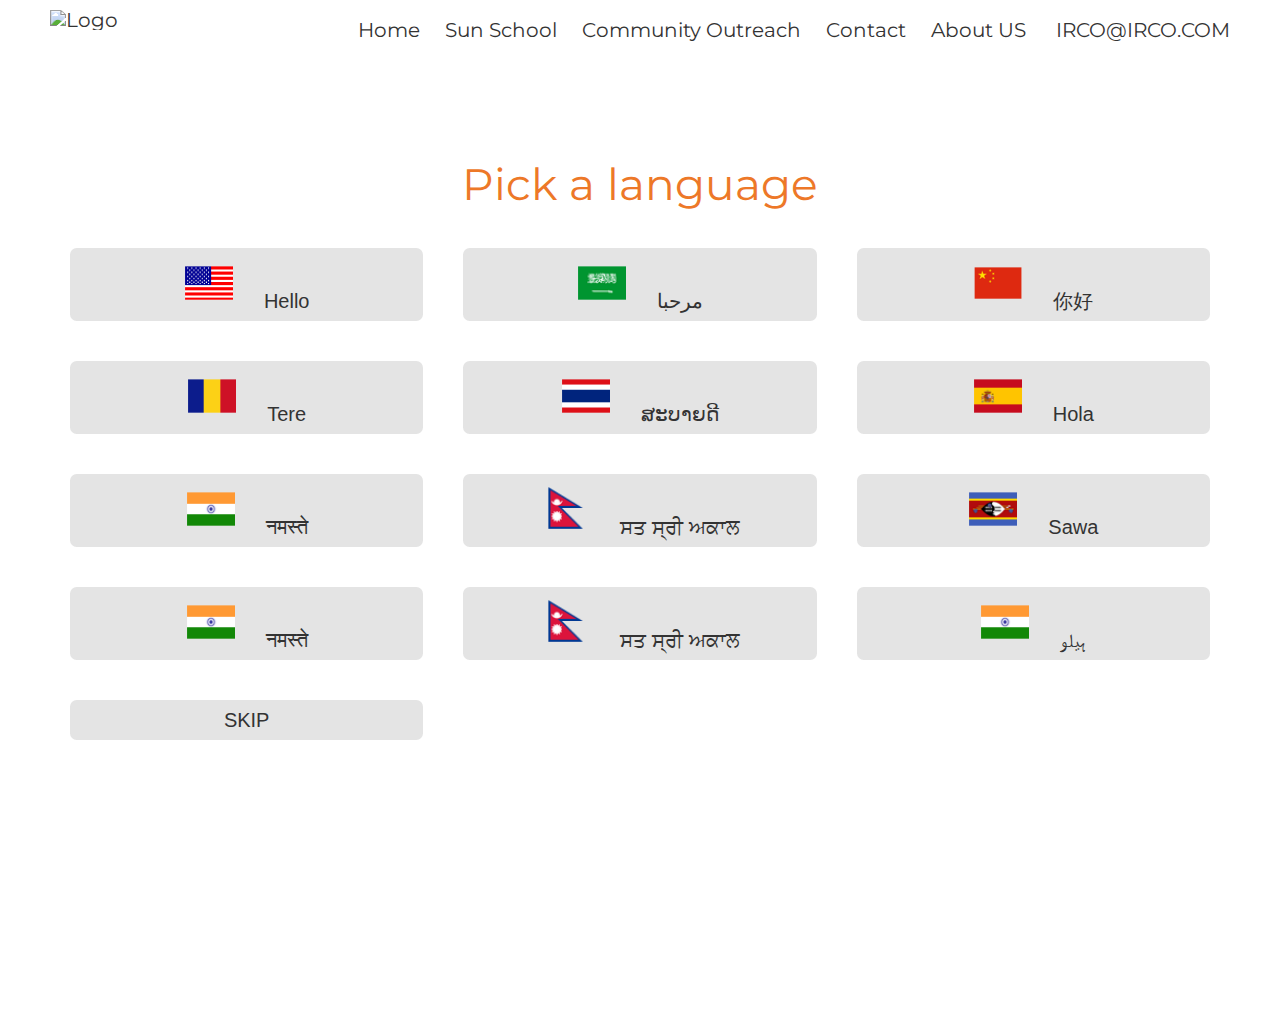
==== index.html @ fccf9692 "added skip function" ====
<!DOCTYPE HTML>
<html lang="en">
<head>
	<title>IRCO</title>
	<meta http-equiv="X-UA-Compatible" content="IE=edge">
    <meta name="viewport" content="width=device-width, initial-scale=1">
	<meta charset="UTF-8">
	
	<!-- Font -->
	<link href="https://fonts.googleapis.com/css?family=Montserrat" rel="stylesheet">
	
	<!-- Stylesheets -->
	<!-- <link href="common-css/bootstrap.css" rel="stylesheet"> -->
	
	<link href="common-css/ionicons.css" rel="stylesheet">
	
	<!-- REVOLUTION STYLE SHEETS -->
	<link rel="stylesheet" type="text/css" href="revolution/css/settings.css">
		
	<!-- REVOLUTION JS FILES -->
		
	<link href="01_Photography/css/styles.css" rel="stylesheet">
	
	<link href="01_Photography/css/responsive.css" rel="stylesheet">
	
	<link href="06_Regular_Page/css/language.css" rel="stylesheet">
	
</head>
<body>
	
	<header>
		<a class="logo" href="#"><img src="https://pbs.twimg.com/profile_images/279219216/GlobeText551-_Blue__2_.PNG" alt="Logo"></a>
		
		<a class="right-area" href="mailto:contact@colorlib.com">IRCO@IRCO.COM</a>
		
		<a class="menu-nav-icon" data-menu="#main-menu"><i class="ion-navicon"></i></a>
		
		<ul class="main-menu" id="main-menu">
				<li><a href="home.html">Home</a></li>
				<li><a href="school.html">Sun School</a></li>
				<li class="drop-down"><a href="#!">Community Outreach</i></a></li>
				<li><a href="home.html">Contact</a></li>
				<li><a href="home.html">About US</a></li>
		</ul>
	</ul>
	</header>
	
	<section>
		<h2> Pick a language </h2> 
		<ul class="language">
		<li class="li-language"><button type="button"><img src="../images/United-States.png">Hello</button></li>
			
		<li class="li-language"><button type="button"> <img src="../images/Saudi-Arabia.png">مرحبا</button></li>

		<li class="li-language"><button type="button"><img src="../images/China.png">你好</button></li>
			
		<li class="li-language"><button type="button"><img src="../images/Chad.png">Tere</button></li>
			
		<li class="li-language"><button type="button"><img src="../images/Thailand.png">ສະບາຍດີ</button></li>
				
		<li class="li-language"><button type="button"><img src="../images/Spain.png">Hola</button></li>
		
		<li class="li-language"><button type="button"><img src="../images/India.png">नमस्ते</button></li>
				
		<li class="li-language"><button type="button"><img src="../images/Nepal.png">ਸਤ ਸ੍ਰੀ ਅਕਾਲ</button></li>
			
		<li class="li-language"><button type="button"><img src="../images/Swaziland.png">Sawa</button></li>
		
		<li class="li-language"><button type="button"><img src="../images/India.png">नमस्ते</button></li>
				
		<li class="li-language"><button type="button"><img src="../images/Nepal.png">ਸਤ ਸ੍ਰੀ ਅਕਾਲ</button></li>
			
		<li class="li-language"><button type="button"><img src="../images/India.png">ہیلو</button></li>
		
		<li class="li-language"><button type="button" onclick="location.href='school.html'"> SKIP </button></li>
		</ul>
	</section>
	<style scoped>
		@import url('https://fonts.googleapis.com/css?family=Montserrat');
	h2 {
		text-align: center;
		margin-top: 100px;
		color: #ED7828;
		font-family: 'Montserrat', sans-serif;
	}
	img {
		width: 50px;
		height: 50px;
		margin-right: 30px;
	}
	.language {
			margin-top: 20px;
			display: grid;
			grid-template-columns: repeat(auto-fit, minmax(320px, 1fr));
			list-style-type: none;
			padding: 0;
			font-family: 'Montserrat', sans-serif;
		}
	.li-language {
		position:relative;
		font-family: 'Montserrat', sans-serif;
		text-align: center; 
		display: flex;
		justify-content: center;
		margin: 20px;
		padding: 10px;
    background-color: #e4e4e4;
		font-size: 15em;
		border-radius: 5pt;
	}
	.li-language:hover {
		background-color: #e4e4e4;
		border: 3pt solid #ED7828;
		border-radius: 5pt;
	}
	</style>
	<footer>
		<p class="copyright">
			<!-- Link back to Colorlib can't be removed. Template is licensed under CC BY 3.0. -->
Copyright &copy;<script>document.write(new Date().getFullYear());</script> All rights reserved | This template is made with <i class="ion-heart" aria-hidden="true"></i> by <a href="https://colorlib.com" target="_blank">Colorlib</a>
<!-- Link back to Colorlib can't be removed. Template is licensed under CC BY 3.0. -->
		</p>
		
		<ul class="social-icons">
			<li><a href="#"><i class="ion-social-facebook-outline"></i></a></li>
			<li><a href="#"><i class="ion-social-twitter-outline"></i></a></li>
			<li><a href="#"><i class="ion-social-instagram-outline"></i></a></li>
			<li><a href="#"><i class="ion-social-vimeo-outline"></i></a></li>
			<li><a href="#"><i class="ion-social-pinterest-outline"></i></a></li>
		</ul><!-- social-icons -->
	</footer>
	
	
	<!-- SCIPTS -->
	
	<script src="common-js/jquery-3.2.1.min.js"></script>
	
	<script src="common-js/tether.min.js"></script>
	
	<!-- <script src="common-js/bootstrap.js"></script> -->
	

	<script src="common-js/scripts.js"></script>
	
</body>
</html>
---- 01_Photography/css/styles.css ----
/*
====================================================

* 	[Master Stylesheet]
	
	Theme Name :  
	Version    :  
	Author     :  
	Author URI :  

====================================================

	TOC
	
	1. PRIMARY STYLES
	2. COMMONS FOR PAGE DESIGN
	3. HEADER
	4. INTRO SECTION
	5. PORFOLIO SECTION
	6. ABOUT SECTION
	7. EXPERIENCE SECTION
	8. EDUCATION SECTION
	9. COUNTER SECTION
	10. FOOTER

====================================================


/* ---------------------------------
1. PRIMARY STYLES
--------------------------------- */

html{ font-size: 100%; height: 100%; overflow-x: hidden; margin: 0px;  padding: 0px; touch-action: manipulation; }


body{ font-size: 20px; font-family: 'Montserrat', sans-serif; margin: 0; font-weight: 400;
	-webkit-font-smoothing: antialiased; -moz-osx-font-smoothing: grayscale; word-wrap: break-word; 
	line-height: 1; margin: 0 50px; padding: 60px 0; height: 100vh; 
	width: calc(100% - 100px); position: relative; z-index: 1; color: #333; }

h1, h2, h3, h4, h5, h6, p, a, ul, span, li, img, inpot, button{ margin: 0; padding: 0; }

h1,h2,h3,h4,h5,h6{ line-height: 1.5; font-weight: inherit; }

h1,h2,h3{ font-family: 'Poppins', cursive; }

p{ line-height: 1.6; font-size: 1.05em; font-weight: 400; color: #777; }

h1{ font-size: 4em; line-height: 1; }
h2{ font-size: 2.2em; line-height: 1.1; }
h3{ font-size: 1.8em; }
h4{ font-size: 1.3em; }
h5{ font-size: 1em; }
h6{ font-size: .9em; letter-spacing: 1px; }

a, button{ display: inline-block; text-decoration: none; color: inherit; line-height: 1; 
	-webkit-transition: all .25s ease-in-out; transition: all .25s ease-in-out; }

a:focus, a:active, a:hover,
button:focus, button:active, button:hover,
a b.light-color:hover{ text-decoration: none; color: #37D583; }

b{ font-weight: 600; }

button {
	font-size: 15pt;
}

img{ width: 100%; }

li{ list-style: none; display: inline-block; }

span{ display: inline-block; }

button{ outline: 0; border: 0; background: none; cursor: pointer; }

.icon{ font-size: 1.1em; display: inline-block; line-height: inherit; }

[class^="icon-"]:before, [class*=" icon-"]:before{ line-height: inherit; }

b.max-bold{ font-weight: 700; }



/* ---------------------------------
2. COMMONS FOR PAGE DESIGN
--------------------------------- */

.display-table{ display: table; height: 100%; } 
.display-table-cell{ display: table-cell; vertical-align: middle; } 

.color-black{ color: #000; }
.color-green{ color: #36D98A; }

.margin-tb-10{ margin-top: 10px; margin-bottom: 10px; }

.margin-b-5{ margin-bottom: 5px; }
.margin-b-10{ margin-bottom: 10px; }
.margin-b-30{ margin-bottom: 30px; }


/* ---------------------------------
3. HEADER
--------------------------------- */

header{ position: absolute; top: 0; left: 0; right: 0; height: 60px; text-align: center; z-index: 1000; }

header:after{ content:''; clear: both; }

header .logo{ float: left; height: 100px; margin: 10px 0; }

header .logo img{ height: 100%; width: auto; }


header .main-menu{ float: right; }

header ul.main-menu > li > a{ height: 100%; line-height: 60px; padding: 0 10px; }


header .right-area{ float: right; height: 100%; line-height: 60px; margin-left: 20px; }


/* HAMBURGER ICON */

.menu-nav-icon{ display: inline-block; font-size: 30px; line-height: 40px; margin: 10px 0; 
	display: none; cursor: pointer; }

	
/* DROPDOWN MENU STYLING */

header .main-menu li.drop-down{ position: relative; text-align: left; }

header .main-menu li.drop-down > ul.drop-down-menu{ display: none; position: absolute; top: 60px; 
	left: 0; min-width: 180px; box-shadow: 0px 3px 10px rgba(0,0,0,.3); background: #fff; }

header .main-menu li.drop-down > ul.drop-down-menu li{ display: block; border-top: 1px solid #ddd; }

header .main-menu li.drop-down > ul.drop-down-menu li > a{ display: block; padding: 17px 20px; }

header .main-menu li i{margin-left: 10px; }


/* DROPDOWN HOVER */

header .main-menu li.drop-down a.mouseover + ul.drop-down-menu{ display: block; 
	animation: full-opacity-anim .2s forwards; }


@keyframes full-opacity-anim{
	0%{ opacity: 0; }
	100%{ opacity: 1; }
}


/* ---------------------------------
4. SLIDER
--------------------------------- */

.slider-section{ height: 100%; width: 100%; position: relative; z-index: 1; }

.bg-img{ position: absolute; top: 0; bottom: 0; left: 0; right: 0; z-index: -1; 
	background-size: cover; }

.bg-1{ background-image: url(../../images/slider-1-1920x1080.jpg); }


.rev_slider_wrapper.fullscreen-container{ height: 100%!important; width: 100%!important; 
	margin: 0 auto!important; left: auto!important;}

.forcefullwidth_wrapper_tp_banner{ height: 100%!important; }

.tp-bullet{ border-radius: 50px; }

.tp-leftarrow,
.tp-rightarrow{ border-radius: 50px; -webkit-transform: scale(1.3); transform: scale(1.3); }


.visit-btn{ min-width: 150px!important; }



/* ---------------------------------
10. FOOTER
--------------------------------- */

footer{ position: absolute; bottom: 0; left: 0; right: 0; overflow: hidden; z-index: 10000;
	text-align: center; }

footer .copyright{ font-size: .95em; line-height: 60px; left: 0; position: absolute; }


footer .show-thumb-btn{ height: 30px; line-height: 30px; margin: 15px 0; position: relative; }

footer .show-thumb-btn:after{ content:''; position: absolute; bottom: 3px; top: 3px; left: -2px; 
	right: -2px; z-index: -1; background: #aaa; 
	-webkit-transform-origin: bottom; transform-origin: bottom; 
	-webkit-transform: scaleY(.15); transform: scaleY(.15);
	-webkit-transition: all .2s ease; transition: all .2s ease; }

footer .show-thumb-btn:hover{ color: #fff; }
footer .show-thumb-btn:hover:after{ background: #333;  
	-webkit-transform: scaleY(1); transform: scaleY(1); }


footer .social-icons{ position: absolute; right: 0; top: 0; }

footer .social-icons > li > a{ height: 60px; line-height: 60px; margin-left: 20px; }
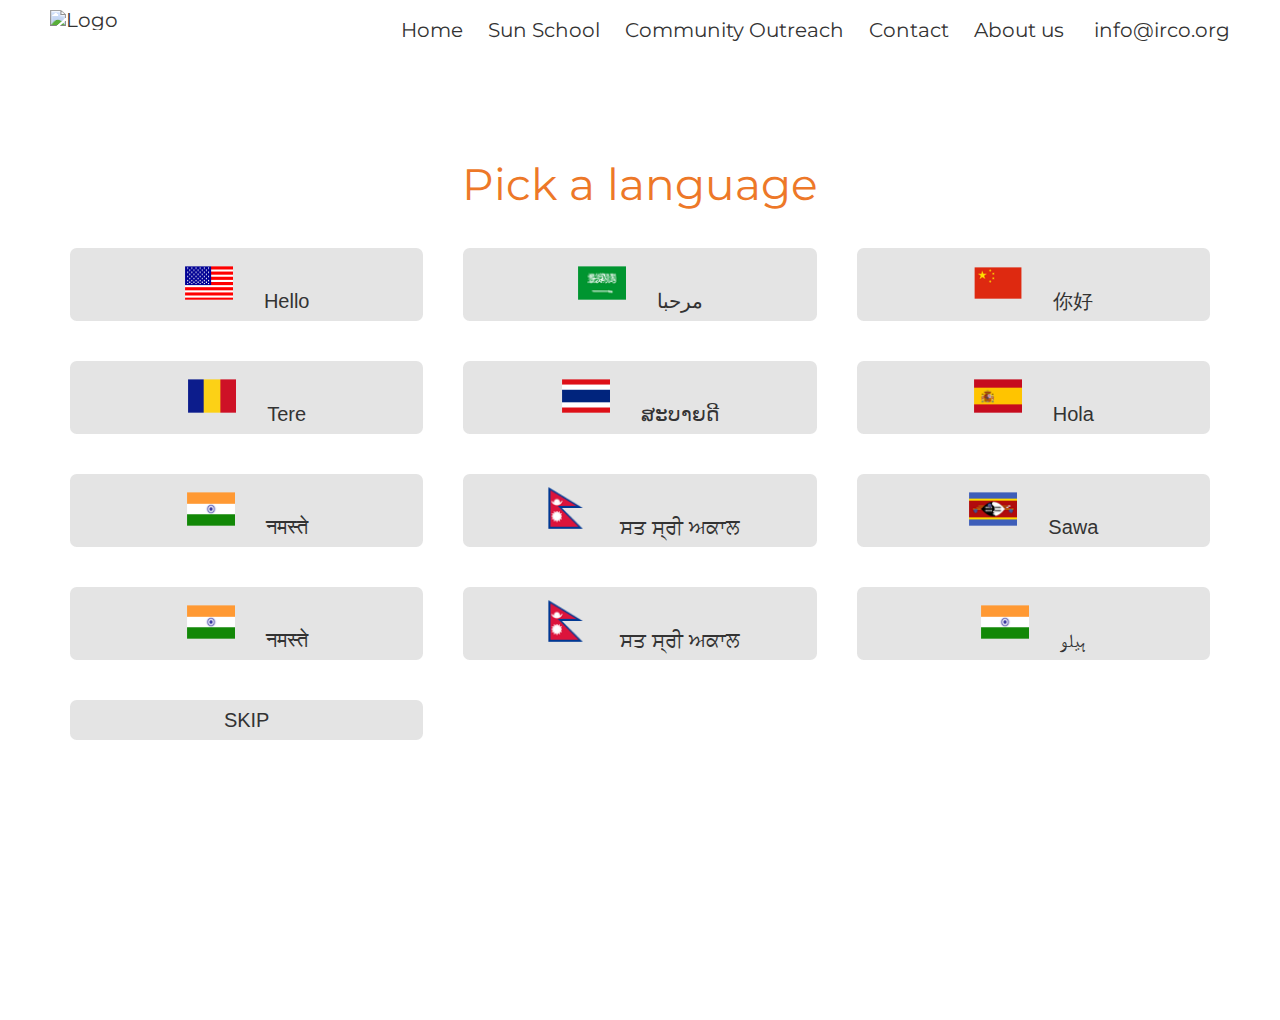
==== commit d66751c5: "added resources on home page" ====
--- a/index.html
+++ b/index.html
@@ -19,11 +19,11 @@
 		
 	<!-- REVOLUTION JS FILES -->
 		
-	<link href="01_Photography/css/styles.css" rel="stylesheet">
+	<link href="Index-Page/css/styles.css" rel="stylesheet">
 	
-	<link href="01_Photography/css/responsive.css" rel="stylesheet">
+	<link href="Index-Page/css/responsive.css" rel="stylesheet">
 	
-	<link href="06_Regular_Page/css/language.css" rel="stylesheet">
+	<link href="Home-Page/css/language.css" rel="stylesheet">
 	
 </head>
 <body>
@@ -31,7 +31,7 @@
 	<header>
 		<a class="logo" href="#"><img src="https://pbs.twimg.com/profile_images/279219216/GlobeText551-_Blue__2_.PNG" alt="Logo"></a>
 		
-		<a class="right-area" href="mailto:contact@colorlib.com">IRCO@IRCO.COM</a>
+		<a class="right-area" href="mailto:info@irco.org">info@irco.org</a>
 		
 		<a class="menu-nav-icon" data-menu="#main-menu"><i class="ion-navicon"></i></a>
 		
@@ -40,7 +40,7 @@
 				<li><a href="school.html">Sun School</a></li>
 				<li class="drop-down"><a href="#!">Community Outreach</i></a></li>
 				<li><a href="home.html">Contact</a></li>
-				<li><a href="home.html">About US</a></li>
+				<li><a href="home.html">About us</a></li>
 		</ul>
 	</ul>
 	</header>
--- a/Index-Page/css/styles.css
+++ b/Index-Page/css/styles.css
@@ -0,0 +1,208 @@
+
+/*
+====================================================
+
+* 	[Master Stylesheet]
+	
+	Theme Name :  
+	Version    :  
+	Author     :  
+	Author URI :  
+
+====================================================
+
+	TOC
+	
+	1. PRIMARY STYLES
+	2. COMMONS FOR PAGE DESIGN
+	3. HEADER
+	4. INTRO SECTION
+	5. PORFOLIO SECTION
+	6. ABOUT SECTION
+	7. EXPERIENCE SECTION
+	8. EDUCATION SECTION
+	9. COUNTER SECTION
+	10. FOOTER
+
+====================================================
+
+
+/* ---------------------------------
+1. PRIMARY STYLES
+--------------------------------- */
+
+html{ font-size: 100%; height: 100%; overflow-x: hidden; margin: 0px;  padding: 0px; touch-action: manipulation; }
+
+
+body{ font-size: 20px; font-family: 'Montserrat', sans-serif; margin: 0; font-weight: 400;
+	-webkit-font-smoothing: antialiased; -moz-osx-font-smoothing: grayscale; word-wrap: break-word; 
+	line-height: 1; margin: 0 50px; padding: 60px 0; height: 100vh; 
+	width: calc(100% - 100px); position: relative; z-index: 1; color: #333; }
+
+h1, h2, h3, h4, h5, h6, p, a, ul, span, li, img, inpot, button{ margin: 0; padding: 0; }
+
+h1,h2,h3,h4,h5,h6{ line-height: 1.5; font-weight: inherit; }
+
+h1,h2,h3{ font-family: 'Poppins', cursive; }
+
+p{ line-height: 1.6; font-size: 1.05em; font-weight: 400; color: #777; }
+
+h1{ font-size: 4em; line-height: 1; }
+h2{ font-size: 2.2em; line-height: 1.1; }
+h3{ font-size: 1.8em; }
+h4{ font-size: 1.3em; }
+h5{ font-size: 1em; }
+h6{ font-size: .9em; letter-spacing: 1px; }
+
+a, button{ display: inline-block; text-decoration: none; color: inherit; line-height: 1; 
+	-webkit-transition: all .25s ease-in-out; transition: all .25s ease-in-out; }
+
+a:focus, a:active, a:hover,
+button:focus, button:active, button:hover,
+a b.light-color:hover{ text-decoration: none; color: #68DDFC; text-decoration: underline; }
+
+b{ font-weight: 600; }
+
+button {
+	font-size: 15pt;
+}
+
+img{ width: 100%; }
+
+li{ list-style: none; display: inline-block; }
+
+span{ display: inline-block; }
+
+button{ outline: 0; border: 0; background: none; cursor: pointer; }
+
+.icon{ font-size: 1.1em; display: inline-block; line-height: inherit; }
+
+[class^="icon-"]:before, [class*=" icon-"]:before{ line-height: inherit; }
+
+b.max-bold{ font-weight: 700; }
+
+
+
+/* ---------------------------------
+2. COMMONS FOR PAGE DESIGN
+--------------------------------- */
+
+.display-table{ display: table; height: 100%; } 
+.display-table-cell{ display: table-cell; vertical-align: middle; } 
+
+.color-black{ color: #000; }
+.color-green{ color: #36D98A; }
+
+.margin-tb-10{ margin-top: 10px; margin-bottom: 10px; }
+
+.margin-b-5{ margin-bottom: 5px; }
+.margin-b-10{ margin-bottom: 10px; }
+.margin-b-30{ margin-bottom: 30px; }
+
+
+/* ---------------------------------
+3. HEADER
+--------------------------------- */
+
+header{ position: absolute; top: 0; left: 0; right: 0; height: 60px; text-align: center; z-index: 1000; }
+
+header:after{ content:''; clear: both; }
+
+header .logo{ float: left; height: 100px; margin: 10px 0; }
+
+header .logo img{ height: 70px; width: auto; }
+
+
+header .main-menu{ float: right; }
+
+header ul.main-menu > li > a{ height: 100%; line-height: 60px; padding: 0 10px; }
+
+
+header .right-area{ float: right; height: 100%; line-height: 60px; margin-left: 20px; }
+
+
+/* HAMBURGER ICON */
+
+.menu-nav-icon{ display: inline-block; font-size: 30px; line-height: 40px; margin: 10px 0; 
+	display: none; cursor: pointer; }
+
+	
+/* DROPDOWN MENU STYLING */
+
+header .main-menu li.drop-down{ position: relative; text-align: left; }
+
+header .main-menu li.drop-down > ul.drop-down-menu{ display: none; position: absolute; top: 60px; 
+	left: 0; min-width: 180px; box-shadow: 0px 3px 10px rgba(0,0,0,.3); background: #fff; }
+
+header .main-menu li.drop-down > ul.drop-down-menu li{ display: block; border-top: 1px solid #ddd; }
+
+header .main-menu li.drop-down > ul.drop-down-menu li > a{ display: block; padding: 17px 20px; }
+
+header .main-menu li i{margin-left: 10px; }
+
+
+/* DROPDOWN HOVER */
+
+header .main-menu li.drop-down a.mouseover + ul.drop-down-menu{ display: block; 
+	animation: full-opacity-anim .2s forwards; }
+
+
+@keyframes full-opacity-anim{
+	0%{ opacity: 0; }
+	100%{ opacity: 1; }
+}
+
+
+/* ---------------------------------
+4. SLIDER
+--------------------------------- */
+
+.slider-section{ height: 100%; width: 100%; position: relative; z-index: 1; }
+
+.bg-img{ position: absolute; top: 0; bottom: 0; left: 0; right: 0; z-index: -1; 
+	background-size: cover; }
+
+.bg-1{ background-image: url(../../images/slider-1-1920x1080.jpg); }
+
+
+.rev_slider_wrapper.fullscreen-container{ height: 100%!important; width: 100%!important; 
+	margin: 0 auto!important; left: auto!important;}
+
+.forcefullwidth_wrapper_tp_banner{ height: 100%!important; }
+
+.tp-bullet{ border-radius: 50px; }
+
+.tp-leftarrow,
+.tp-rightarrow{ border-radius: 50px; -webkit-transform: scale(1.3); transform: scale(1.3); }
+
+
+.visit-btn{ min-width: 150px!important; }
+
+
+
+/* ---------------------------------
+10. FOOTER
+--------------------------------- */
+
+footer{ position: absolute; bottom: 0; left: 0; right: 0; overflow: hidden; z-index: 10000;
+	text-align: center; }
+
+footer .copyright{ font-size: .95em; line-height: 60px; left: 0; position: absolute; }
+
+
+footer .show-thumb-btn{ height: 30px; line-height: 30px; margin: 15px 0; position: relative; }
+
+footer .show-thumb-btn:after{ content:''; position: absolute; bottom: 3px; top: 3px; left: -2px; 
+	right: -2px; z-index: -1; background: #aaa; 
+	-webkit-transform-origin: bottom; transform-origin: bottom; 
+	-webkit-transform: scaleY(.15); transform: scaleY(.15);
+	-webkit-transition: all .2s ease; transition: all .2s ease; }
+
+footer .show-thumb-btn:hover{ color: #fff; }
+footer .show-thumb-btn:hover:after{ background: #333;  
+	-webkit-transform: scaleY(1); transform: scaleY(1); }
+
+
+footer .social-icons{ position: absolute; right: 0; top: 0; }
+
+footer .social-icons > li > a{ height: 60px; line-height: 60px; margin-left: 20px; }